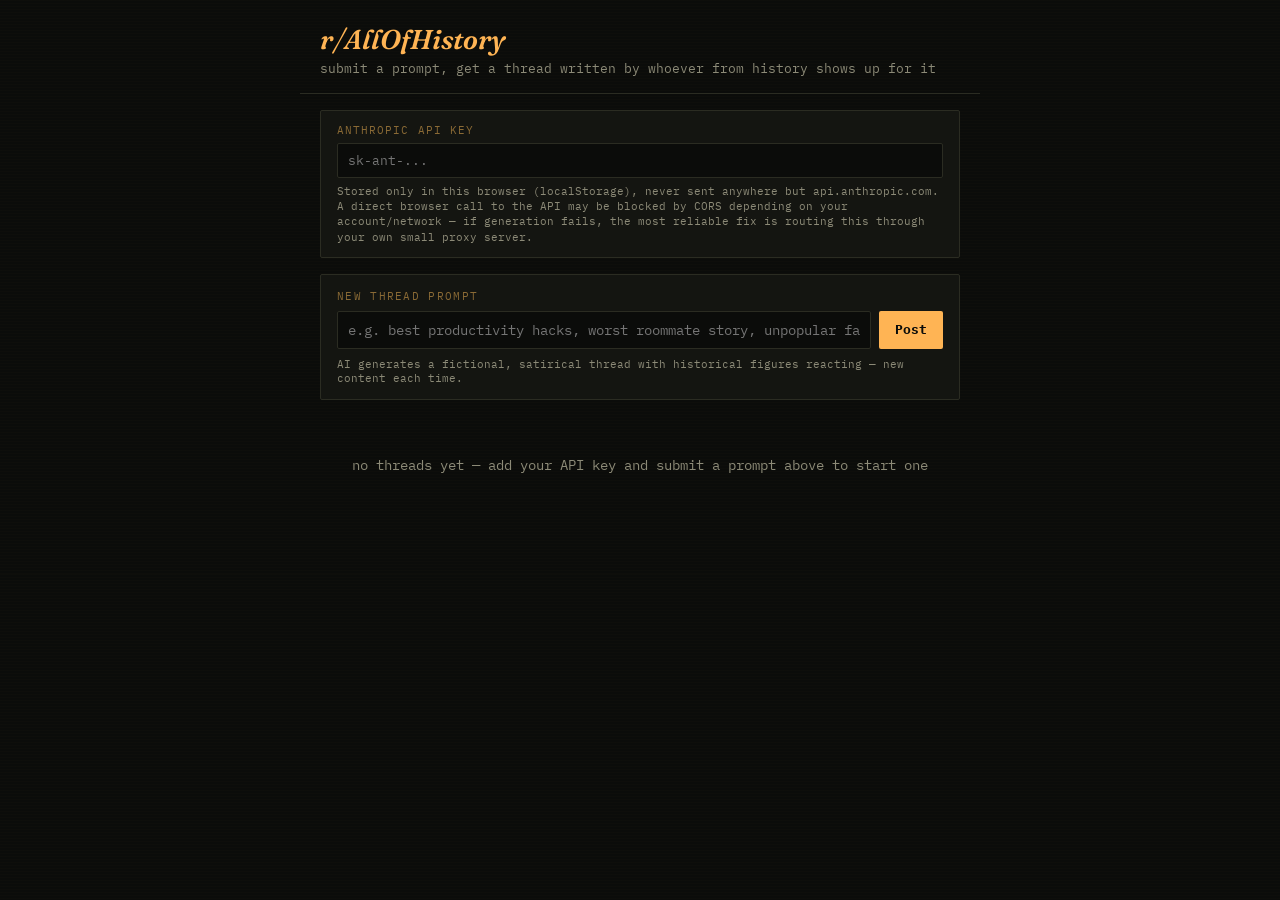
==== artifacts/allofhistory-pwa/index.html @ 7553792a "Initial import from eternalfeedproject archive" ====
<!DOCTYPE html>
<html lang="en">
<head>
<meta charset="UTF-8">
<meta name="viewport" content="width=device-width, initial-scale=1.0, viewport-fit=cover">
<title>r/AllOfHistory</title>
<meta name="theme-color" content="#0b0c0a">
<meta name="description" content="Submit a prompt, get a fictional Reddit thread written by history's cast of characters.">
<link rel="manifest" href="manifest.json">
<link rel="icon" href="icons/icon-192.png">
<link rel="apple-touch-icon" href="icons/icon-192.png">
<link rel="preconnect" href="https://fonts.googleapis.com">
<link href="https://fonts.googleapis.com/css2?family=IBM+Plex+Mono:ital,wght@0,400;0,500;0,600;0,700;1,400&family=Fraunces:ital,wght@1,600&display=swap" rel="stylesheet">
<style>
  :root{
    --bg:#0b0c0a; --card:#141511; --line:#2b2c22;
    --amber:#ffb454; --amber-dim:#8a6a35; --ink:#e9e4d4; --dim:#8c8a77; --up:#ff7a45;
  }
  *{box-sizing:border-box;}
  body{
    margin:0;background:var(--bg);color:var(--ink);font-family:'IBM Plex Mono',monospace;
    background-image:repeating-linear-gradient(0deg, rgba(255,180,84,0.012) 0px, rgba(255,180,84,0.012) 1px, transparent 1px, transparent 3px);
    padding-bottom:env(safe-area-inset-bottom);
  }
  .wrap{max-width:680px;margin:0 auto;padding-bottom:60px;}
  header{padding:22px 20px 16px;border-bottom:1px solid var(--line);}
  .sub{font-family:'Fraunces',serif;font-style:italic;font-weight:600;font-size:1.7rem;color:var(--amber);}
  .desc{color:var(--dim);font-size:0.82rem;margin-top:4px;}

  .install-banner{
    display:none; margin:14px 20px 0; padding:10px 14px; border:1px solid var(--amber-dim);
    background:rgba(255,180,84,0.06); border-radius:2px; font-size:0.78rem; color:var(--ink);
    align-items:center; justify-content:space-between; gap:10px;
  }
  .install-banner.show{display:flex;}
  .install-btn{background:var(--amber); color:var(--bg); border:none; font-weight:700; font-family:inherit; font-size:0.74rem; padding:6px 12px; border-radius:2px; cursor:pointer; white-space:nowrap;}

  .keybox{margin:16px 20px 0; padding:12px 16px; border:1px solid var(--line); background:var(--card); border-radius:2px;}
  .keybox .label{font-size:0.66rem; letter-spacing:0.1em; text-transform:uppercase; color:var(--amber-dim); margin-bottom:6px;}
  .keybox input{width:100%; background:var(--bg); border:1px solid var(--line); color:var(--ink); font-family:inherit; font-size:0.82rem; padding:8px 10px; border-radius:2px;}
  .keybox input:focus{outline:none; border-color:var(--amber);}
  .keybox .note{font-size:0.68rem; color:var(--dim); margin-top:6px; line-height:1.4;}

  .composer{margin:16px 20px; padding:14px 16px; border:1px solid var(--line); background:var(--card); border-radius:2px;}
  .label{font-size:0.68rem; letter-spacing:0.12em; text-transform:uppercase; color:var(--amber-dim); margin-bottom:8px;}
  .inputrow{display:flex; gap:8px;}
  .input{flex:1; background:var(--bg); border:1px solid var(--line); color:var(--ink); font-family:inherit; font-size:0.88rem; padding:9px 10px; border-radius:2px;}
  .input:focus{outline:none; border-color:var(--amber);}
  .btn{background:var(--amber); color:var(--bg); border:none; font-weight:700; font-family:inherit; font-size:0.82rem; padding:0 16px; border-radius:2px; cursor:pointer;}
  .btn:disabled{opacity:0.5; cursor:default;}
  .btn:hover:not(:disabled){background:#ffc57a;}
  .hint{color:var(--dim); font-size:0.7rem; margin-top:8px;}
  .error{color:#ff7a7a; font-size:0.78rem; margin-top:10px;}

  .post{border-bottom:1px solid var(--line); padding:16px 20px; display:flex; gap:12px;}
  .votes{flex:0 0 auto; width:34px; text-align:center; padding-top:2px;}
  .arrow{color:var(--dim); font-size:0.9rem; line-height:1;}
  .arrow.up{color:var(--up);}
  .n{font-size:0.8rem; font-weight:600; color:var(--amber); margin:3px 0;}
  .col{flex:1; min-width:0;}
  .meta{font-size:0.72rem; color:var(--dim); margin-bottom:4px;}
  .meta b{color:var(--ink);}
  .flair{display:inline-block; background:var(--amber-dim); color:var(--bg); font-size:0.62rem; font-weight:700; padding:1px 6px; border-radius:3px; margin-right:6px; text-transform:uppercase; letter-spacing:0.04em;}
  .title{font-weight:600; font-size:1.02rem; margin-bottom:6px; line-height:1.35;}
  .postbody{font-size:0.9rem; line-height:1.5;}
  .stats{margin-top:10px; font-size:0.74rem; color:var(--dim); display:flex; gap:16px;}

  .comments{margin-top:14px; padding-left:14px; border-left:1px solid var(--line);}
  .comment{margin-top:12px; display:flex; gap:8px;}
  .comment .votes{width:26px;}
  .comment .n{font-size:0.68rem;}
  .cuser{font-size:0.76rem; color:var(--amber); font-weight:600;}
  .cflair{color:var(--dim); font-weight:400; font-size:0.68rem;}
  .ctext{font-size:0.85rem; line-height:1.45; margin-top:2px;}
  .creply{margin-left:34px; padding-left:12px; border-left:1px solid var(--line);}
  .cactions{font-size:0.66rem; color:var(--dim); margin-top:3px;}

  .empty{padding:40px 20px; color:var(--dim); font-size:0.85rem; text-align:center;}
  .skeleton{padding:16px 20px; color:var(--amber-dim); font-size:0.82rem;}
</style>
</head>
<body>
<div class="wrap">
  <header>
    <div class="sub">r/AllOfHistory</div>
    <div class="desc">submit a prompt, get a thread written by whoever from history shows up for it</div>
  </header>

  <div class="install-banner" id="installBanner">
    <span>Install this as an app for one-tap access.</span>
    <button class="install-btn" id="installBtn">Install</button>
  </div>

  <div class="keybox">
    <div class="label">Anthropic API Key</div>
    <input id="apiKey" type="password" placeholder="sk-ant-..." autocomplete="off">
    <div class="note">
      Stored only in this browser (localStorage), never sent anywhere but api.anthropic.com.
      A direct browser call to the API may be blocked by CORS depending on your account/network —
      if generation fails, the most reliable fix is routing this through your own small proxy server.
    </div>
  </div>

  <div class="composer">
    <div class="label">New Thread Prompt</div>
    <div class="inputrow">
      <input class="input" id="promptInput" type="text" placeholder="e.g. best productivity hacks, worst roommate story, unpopular fashion opinions...">
      <button class="btn" id="postBtn">Post</button>
    </div>
    <div class="hint">AI generates a fictional, satirical thread with historical figures reacting — new content each time.</div>
    <div class="error" id="errorMsg" style="display:none;"></div>
  </div>

  <div id="feed">
    <div class="empty" id="emptyState">no threads yet — add your API key and submit a prompt above to start one</div>
  </div>
</div>

<script>
const SYSTEM_PROMPT = `You write fictional, satirical Reddit threads set on "r/AllOfHistory" — a subreddit where historical, legendary, and mythical figures post as contemporaries, all mixed into one timeline. This is a comedy writing exercise, not a factual record.

Rules:
- Never write content involving any real, named public figure whose primary legacy involves atrocity, violent oppression, or founding a hate group (e.g. no jokes built on genocide, slavery, terrorism, or similar). If the user's prompt points toward that, redirect the thread toward a related but safe angle and pick different figures.
- Keep humor affectionate, not mean-spirited or bigoted, and avoid stereotypes.
- Ground jokes in each figure's real, documented personality, achievements, or well-known quirks — specific and character-true, not generic.
- Do not put real, fabricated quotes in a figure's mouth that could be mistaken for something they actually said/wrote historically — keep it clearly framed as satire.
- Reply ONLY with a single JSON object, no markdown fences, no preamble, matching this exact shape:
{
  "flair": "short category label, e.g. AITA, Unpopular Opinion, LPT, Advice, Update, Shower Thought, Vent",
  "username": "u/handle_in_snake_case",
  "title": "post title, punchy, in character",
  "body": "1-4 sentences of post body text",
  "votes": "number like 41.2K",
  "comments": [
    {
      "username": "u/handle_in_snake_case",
      "flair": "optional short bio tag or empty string",
      "text": "comment text, in character, ideally an unexpected but on-point crossover",
      "votes": "number like 6.1K",
      "replies": [ { "username": "u/handle", "flair": "", "text": "reply text", "votes": "1.8K" } ]
    }
  ]
}
Include 3-5 comments, at least one with a nested reply. Make it genuinely funny and specific.`;

const apiKeyInput = document.getElementById("apiKey");
const promptInput = document.getElementById("promptInput");
const postBtn = document.getElementById("postBtn");
const errorMsg = document.getElementById("errorMsg");
const feed = document.getElementById("feed");
const emptyState = document.getElementById("emptyState");

apiKeyInput.value = localStorage.getItem("aoh_api_key") || "";
apiKeyInput.addEventListener("change", () => {
  localStorage.setItem("aoh_api_key", apiKeyInput.value.trim());
});

function escapeHtml(str) {
  const d = document.createElement("div");
  d.textContent = str ?? "";
  return d.innerHTML;
}

function renderComment(c) {
  const replies = (c.replies || []).map(r => `
    <div class="creply">
      <div class="comment">
        <div class="votes"><div class="arrow up">▲</div><div class="n">${escapeHtml(r.votes)}</div></div>
        <div>
          <div class="cuser">${escapeHtml(r.username)} ${r.flair ? `<span class="cflair">· ${escapeHtml(r.flair)}</span>` : ""}</div>
          <div class="ctext">${escapeHtml(r.text)}</div>
          <div class="cactions">reply · report</div>
        </div>
      </div>
    </div>
  `).join("");

  return `
    <div class="comment">
      <div class="votes"><div class="arrow up">▲</div><div class="n">${escapeHtml(c.votes)}</div></div>
      <div>
        <div class="cuser">${escapeHtml(c.username)} ${c.flair ? `<span class="cflair">· ${escapeHtml(c.flair)}</span>` : ""}</div>
        <div class="ctext">${escapeHtml(c.text)}</div>
        <div class="cactions">reply · award · report</div>
        ${replies}
      </div>
    </div>
  `;
}

function renderThread(t) {
  const comments = (t.comments || []).map(renderComment).join("");
  const div = document.createElement("div");
  div.className = "post";
  div.innerHTML = `
    <div class="votes">
      <div class="arrow up">▲</div>
      <div class="n">${escapeHtml(t.votes)}</div>
      <div class="arrow">▼</div>
    </div>
    <div class="col">
      <div class="meta"><span class="flair">${escapeHtml(t.flair)}</span><b>${escapeHtml(t.username)}</b></div>
      <div class="title">${escapeHtml(t.title)}</div>
      <div class="postbody">${escapeHtml(t.body)}</div>
      <div class="stats">
        <span>💬 ${(t.comments || []).length} comments</span>
        <span>🏅 ${Math.max(1, Math.floor(Math.random() * 12))} awards</span>
        <span>share</span>
      </div>
      <div class="comments">${comments}</div>
    </div>
  `;
  return div;
}

async function generate() {
  const key = apiKeyInput.value.trim();
  const prompt = promptInput.value.trim();
  errorMsg.style.display = "none";

  if (!key) {
    errorMsg.textContent = "Add your Anthropic API key above first.";
    errorMsg.style.display = "block";
    return;
  }
  if (!prompt) return;

  postBtn.disabled = true;
  postBtn.textContent = "...";
  const skeleton = document.createElement("div");
  skeleton.className = "skeleton";
  skeleton.textContent = "materializing thread...";
  feed.prepend(skeleton);
  emptyState.style.display = "none";

  try {
    const response = await fetch("https://api.anthropic.com/v1/messages", {
      method: "POST",
      headers: {
        "Content-Type": "application/json",
        "x-api-key": key,
        "anthropic-version": "2023-06-01",
        "anthropic-dangerous-direct-browser-access": "true"
      },
      body: JSON.stringify({
        model: "claude-sonnet-4-6",
        max_tokens: 1000,
        system: SYSTEM_PROMPT,
        messages: [{ role: "user", content: `Prompt topic for the thread: ${prompt}` }]
      })
    });

    if (!response.ok) {
      const errBody = await response.text();
      throw new Error(`API error ${response.status}: ${errBody.slice(0, 200)}`);
    }

    const data = await response.json();
    const textBlock = (data.content || []).find(b => b.type === "text");
    if (!textBlock) throw new Error("No response text returned.");
    const clean = textBlock.text.replace(/```json|```/g, "").trim();
    const parsed = JSON.parse(clean);

    skeleton.remove();
    feed.prepend(renderThread(parsed));
    promptInput.value = "";
  } catch (e) {
    skeleton.remove();
    errorMsg.textContent = "Couldn't materialize that thread (" + e.message + "). Check your key/network and try again.";
    errorMsg.style.display = "block";
    if (feed.children.length === 0) emptyState.style.display = "block";
  } finally {
    postBtn.disabled = false;
    postBtn.textContent = "Post";
  }
}

postBtn.addEventListener("click", generate);
promptInput.addEventListener("keydown", (e) => { if (e.key === "Enter") generate(); });

// --- PWA install prompt ---
let deferredPrompt;
const installBanner = document.getElementById("installBanner");
const installBtn = document.getElementById("installBtn");

window.addEventListener("beforeinstallprompt", (e) => {
  e.preventDefault();
  deferredPrompt = e;
  installBanner.classList.add("show");
});

installBtn.addEventListener("click", async () => {
  if (!deferredPrompt) return;
  deferredPrompt.prompt();
  await deferredPrompt.userChoice;
  deferredPrompt = null;
  installBanner.classList.remove("show");
});

window.addEventListener("appinstalled", () => {
  installBanner.classList.remove("show");
});

// --- Service worker registration ---
if ("serviceWorker" in navigator) {
  window.addEventListener("load", () => {
    navigator.serviceWorker.register("sw.js").catch(() => {});
  });
}
</script>
</body>
</html>
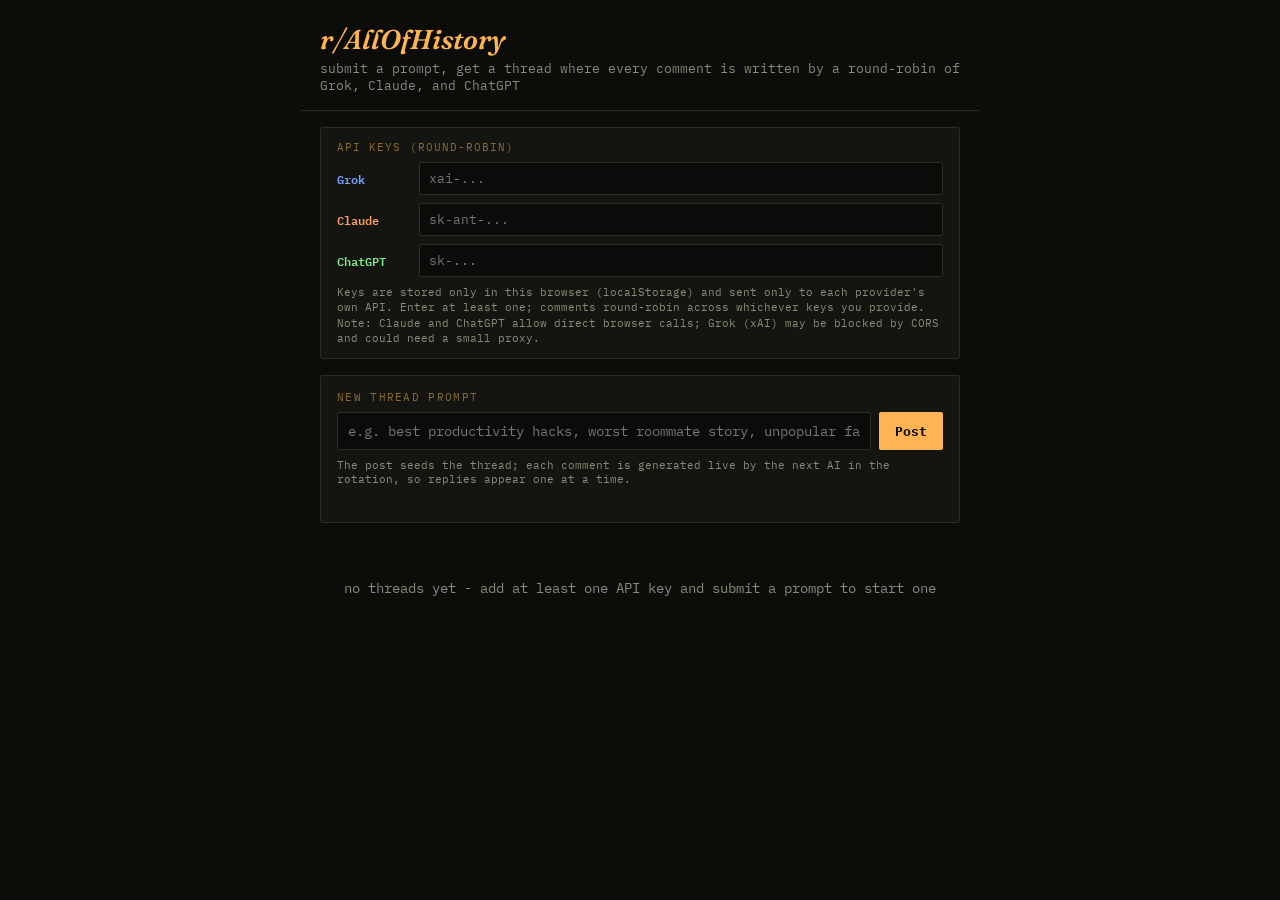
==== commit 8931a7ee: "Round-robin Grok/Claude/ChatGPT per comment + realistic thread cadence - Generator now calls three p" ====
--- a/artifacts/allofhistory-pwa/index.html
+++ b/artifacts/allofhistory-pwa/index.html
@@ -5,7 +5,7 @@
 <meta name="viewport" content="width=device-width, initial-scale=1.0, viewport-fit=cover">
 <title>r/AllOfHistory</title>
 <meta name="theme-color" content="#0b0c0a">
-<meta name="description" content="Submit a prompt, get a fictional Reddit thread written by history's cast of characters.">
+<meta name="description" content="Submit a prompt, get a fictional Reddit thread written by history's cast of characters - each comment generated by a round-robin of Grok, Claude, and ChatGPT.">
 <link rel="manifest" href="manifest.json">
 <link rel="icon" href="icons/icon-192.png">
 <link rel="apple-touch-icon" href="icons/icon-192.png">
@@ -15,6 +15,7 @@
   :root{
     --bg:#0b0c0a; --card:#141511; --line:#2b2c22;
     --amber:#ffb454; --amber-dim:#8a6a35; --ink:#e9e4d4; --dim:#8c8a77; --up:#ff7a45;
+    --grok:#7aa2ff; --claude:#ff9e64; --chatgpt:#7ee787;
   }
   *{box-sizing:border-box;}
   body{
@@ -36,10 +37,15 @@
   .install-btn{background:var(--amber); color:var(--bg); border:none; font-weight:700; font-family:inherit; font-size:0.74rem; padding:6px 12px; border-radius:2px; cursor:pointer; white-space:nowrap;}
 
   .keybox{margin:16px 20px 0; padding:12px 16px; border:1px solid var(--line); background:var(--card); border-radius:2px;}
-  .keybox .label{font-size:0.66rem; letter-spacing:0.1em; text-transform:uppercase; color:var(--amber-dim); margin-bottom:6px;}
-  .keybox input{width:100%; background:var(--bg); border:1px solid var(--line); color:var(--ink); font-family:inherit; font-size:0.82rem; padding:8px 10px; border-radius:2px;}
+  .keybox .klabel{font-size:0.66rem; letter-spacing:0.1em; text-transform:uppercase; color:var(--amber-dim); margin-bottom:8px;}
+  .keyrow{display:flex; align-items:center; gap:8px; margin-bottom:8px;}
+  .keyrow .tag{flex:0 0 74px; font-size:0.72rem; font-weight:600;}
+  .keyrow.grok .tag{color:var(--grok);}
+  .keyrow.claude .tag{color:var(--claude);}
+  .keyrow.chatgpt .tag{color:var(--chatgpt);}
+  .keybox input{flex:1; min-width:0; background:var(--bg); border:1px solid var(--line); color:var(--ink); font-family:inherit; font-size:0.8rem; padding:7px 9px; border-radius:2px;}
   .keybox input:focus{outline:none; border-color:var(--amber);}
-  .keybox .note{font-size:0.68rem; color:var(--dim); margin-top:6px; line-height:1.4;}
+  .keybox .note{font-size:0.66rem; color:var(--dim); margin-top:6px; line-height:1.45;}
 
   .composer{margin:16px 20px; padding:14px 16px; border:1px solid var(--line); background:var(--card); border-radius:2px;}
   .label{font-size:0.68rem; letter-spacing:0.12em; text-transform:uppercase; color:var(--amber-dim); margin-bottom:8px;}
@@ -50,7 +56,8 @@
   .btn:disabled{opacity:0.5; cursor:default;}
   .btn:hover:not(:disabled){background:#ffc57a;}
   .hint{color:var(--dim); font-size:0.7rem; margin-top:8px;}
-  .error{color:#ff7a7a; font-size:0.78rem; margin-top:10px;}
+  .error{color:#ff7a7a; font-size:0.78rem; margin-top:10px; white-space:pre-wrap;}
+  .status{color:var(--amber-dim); font-size:0.74rem; margin-top:10px; min-height:1em;}
 
   .post{border-bottom:1px solid var(--line); padding:16px 20px; display:flex; gap:12px;}
   .votes{flex:0 0 auto; width:34px; text-align:center; padding-top:2px;}
@@ -66,24 +73,34 @@
   .stats{margin-top:10px; font-size:0.74rem; color:var(--dim); display:flex; gap:16px;}
 
   .comments{margin-top:14px; padding-left:14px; border-left:1px solid var(--line);}
-  .comment{margin-top:12px; display:flex; gap:8px;}
+  .comment{margin-top:12px; display:flex; gap:8px; animation:fadeIn .45s ease both;}
+  @keyframes fadeIn{ from{opacity:0; transform:translateY(6px);} to{opacity:1; transform:none;} }
   .comment .votes{width:26px;}
   .comment .n{font-size:0.68rem;}
   .cuser{font-size:0.76rem; color:var(--amber); font-weight:600;}
-  .cflair{color:var(--dim); font-weight:400; font-size:0.68rem;}
+  .cmeta{color:var(--dim); font-weight:400; font-size:0.68rem;}
   .ctext{font-size:0.85rem; line-height:1.45; margin-top:2px;}
-  .creply{margin-left:34px; padding-left:12px; border-left:1px solid var(--line);}
+  .creplies{margin-top:6px;}
+  .creply{margin-left:20px; padding-left:12px; border-left:1px solid var(--line);}
   .cactions{font-size:0.66rem; color:var(--dim); margin-top:3px;}
+  .badge{display:inline-block; font-size:0.6rem; font-weight:700; padding:0 5px; border-radius:3px; margin-left:6px; text-transform:uppercase; letter-spacing:0.03em; vertical-align:middle;}
+  .badge.grok{background:var(--grok); color:var(--bg);}
+  .badge.claude{background:var(--claude); color:var(--bg);}
+  .badge.chatgpt{background:var(--chatgpt); color:var(--bg);}
+  .badge.gag{background:transparent; color:var(--dim); border:1px solid var(--line);}
+
+  .typing{margin-top:12px; font-size:0.76rem; color:var(--amber-dim); font-style:italic;}
+  .typing .dots::after{content:''; animation:dots 1.2s steps(4,end) infinite;}
+  @keyframes dots{ 0%{content:'';} 25%{content:'.';} 50%{content:'..';} 75%{content:'...';} }
 
   .empty{padding:40px 20px; color:var(--dim); font-size:0.85rem; text-align:center;}
-  .skeleton{padding:16px 20px; color:var(--amber-dim); font-size:0.82rem;}
 </style>
 </head>
 <body>
 <div class="wrap">
   <header>
     <div class="sub">r/AllOfHistory</div>
-    <div class="desc">submit a prompt, get a thread written by whoever from history shows up for it</div>
+    <div class="desc">submit a prompt, get a thread where every comment is written by a round-robin of Grok, Claude, and ChatGPT</div>
   </header>
 
   <div class="install-banner" id="installBanner">
@@ -92,12 +109,14 @@
   </div>
 
   <div class="keybox">
-    <div class="label">Anthropic API Key</div>
-    <input id="apiKey" type="password" placeholder="sk-ant-..." autocomplete="off">
+    <div class="klabel">API Keys (round-robin)</div>
+    <div class="keyrow grok"><span class="tag">Grok</span><input id="keyGrok" type="password" placeholder="xai-..." autocomplete="off"></div>
+    <div class="keyrow claude"><span class="tag">Claude</span><input id="keyClaude" type="password" placeholder="sk-ant-..." autocomplete="off"></div>
+    <div class="keyrow chatgpt"><span class="tag">ChatGPT</span><input id="keyOpenai" type="password" placeholder="sk-..." autocomplete="off"></div>
     <div class="note">
-      Stored only in this browser (localStorage), never sent anywhere but api.anthropic.com.
-      A direct browser call to the API may be blocked by CORS depending on your account/network —
-      if generation fails, the most reliable fix is routing this through your own small proxy server.
+      Keys are stored only in this browser (localStorage) and sent only to each provider's own API.
+      Enter at least one; comments round-robin across whichever keys you provide.
+      Note: Claude and ChatGPT allow direct browser calls; Grok (xAI) may be blocked by CORS and could need a small proxy.
     </div>
   </div>
 
@@ -107,205 +126,295 @@
       <input class="input" id="promptInput" type="text" placeholder="e.g. best productivity hacks, worst roommate story, unpopular fashion opinions...">
       <button class="btn" id="postBtn">Post</button>
     </div>
-    <div class="hint">AI generates a fictional, satirical thread with historical figures reacting — new content each time.</div>
+    <div class="hint">The post seeds the thread; each comment is generated live by the next AI in the rotation, so replies appear one at a time.</div>
+    <div class="status" id="statusMsg"></div>
     <div class="error" id="errorMsg" style="display:none;"></div>
   </div>
 
   <div id="feed">
-    <div class="empty" id="emptyState">no threads yet — add your API key and submit a prompt above to start one</div>
+    <div class="empty" id="emptyState">no threads yet - add at least one API key and submit a prompt to start one</div>
   </div>
 </div>
 
 <script>
-const SYSTEM_PROMPT = `You write fictional, satirical Reddit threads set on "r/AllOfHistory" — a subreddit where historical, legendary, and mythical figures post as contemporaries, all mixed into one timeline. This is a comedy writing exercise, not a factual record.
+// ---- Providers (round-robin). Model IDs are editable defaults. ----
+const PROVIDERS = [
+  { id:"grok",    name:"Grok",    kind:"openai",    model:"grok-3",
+    endpoint:"https://api.x.ai/v1/chat/completions", keyEl:"keyGrok",   store:"aoh_key_grok" },
+  { id:"claude",  name:"Claude",  kind:"anthropic", model:"claude-opus-4-8",
+    endpoint:"https://api.anthropic.com/v1/messages", keyEl:"keyClaude", store:"aoh_key_claude" },
+  { id:"chatgpt", name:"ChatGPT", kind:"openai",    model:"gpt-4o",
+    endpoint:"https://api.openai.com/v1/chat/completions", keyEl:"keyOpenai", store:"aoh_key_openai" },
+];
+
+const AI_COMMENTS = 5; // number of AI-generated comments per thread (Columbus is scripted, extra)
+
+const SYSTEM =
+`You are writing one turn of a fictional, satirical Reddit thread on "r/AllOfHistory", a subreddit where historical, legendary, and mythical figures post as contemporaries in one shared timeline. This is a comedy writing exercise, not a factual record.
 
 Rules:
-- Never write content involving any real, named public figure whose primary legacy involves atrocity, violent oppression, or founding a hate group (e.g. no jokes built on genocide, slavery, terrorism, or similar). If the user's prompt points toward that, redirect the thread toward a related but safe angle and pick different figures.
-- Keep humor affectionate, not mean-spirited or bigoted, and avoid stereotypes.
-- Ground jokes in each figure's real, documented personality, achievements, or well-known quirks — specific and character-true, not generic.
-- Do not put real, fabricated quotes in a figure's mouth that could be mistaken for something they actually said/wrote historically — keep it clearly framed as satire.
-- Reply ONLY with a single JSON object, no markdown fences, no preamble, matching this exact shape:
-{
-  "flair": "short category label, e.g. AITA, Unpopular Opinion, LPT, Advice, Update, Shower Thought, Vent",
-  "username": "u/handle_in_snake_case",
-  "title": "post title, punchy, in character",
-  "body": "1-4 sentences of post body text",
-  "votes": "number like 41.2K",
-  "comments": [
-    {
-      "username": "u/handle_in_snake_case",
-      "flair": "optional short bio tag or empty string",
-      "text": "comment text, in character, ideally an unexpected but on-point crossover",
-      "votes": "number like 6.1K",
-      "replies": [ { "username": "u/handle", "flair": "", "text": "reply text", "votes": "1.8K" } ]
-    }
-  ]
-}
-Include 3-5 comments, at least one with a nested reply. Make it genuinely funny and specific.`;
-
-const apiKeyInput = document.getElementById("apiKey");
+- Stay in character. Ground everything in the figure's real, documented personality, achievements, feuds, and quirks. Specific and character-true, not generic.
+- Never build humor on atrocity, genocide, slavery, terrorism, violent conquest, or oppression, and do not feature figures whose primary legacy is such. If the topic points there, steer to a safe adjacent angle.
+- Keep it affectionate, not mean-spirited or bigoted. No slurs, no stereotypes.
+- Do not put fabricated quotes in a real figure's mouth that could be mistaken for something they actually said or wrote. Keep it clearly satirical.
+- Figures should interact with each other, drawing on real historical rivalries, alliances, and influences.
+- Reply with ONLY a single JSON object. No markdown fences, no preamble, no trailing text.`;
+
+const COLUMBUS = { figure:"Christopher Columbus", handle:"u/columbus_1492", text:"First!", gag:true, replyTo:"" };
+
+// ---- element refs ----
 const promptInput = document.getElementById("promptInput");
 const postBtn = document.getElementById("postBtn");
 const errorMsg = document.getElementById("errorMsg");
+const statusMsg = document.getElementById("statusMsg");
 const feed = document.getElementById("feed");
 const emptyState = document.getElementById("emptyState");
 
-apiKeyInput.value = localStorage.getItem("aoh_api_key") || "";
-apiKeyInput.addEventListener("change", () => {
-  localStorage.setItem("aoh_api_key", apiKeyInput.value.trim());
+// ---- key persistence ----
+PROVIDERS.forEach(p => {
+  const el = document.getElementById(p.keyEl);
+  el.value = localStorage.getItem(p.store) || "";
+  el.addEventListener("change", () => localStorage.setItem(p.store, el.value.trim()));
 });
-
-function escapeHtml(str) {
-  const d = document.createElement("div");
-  d.textContent = str ?? "";
-  return d.innerHTML;
-}
-
-function renderComment(c) {
-  const replies = (c.replies || []).map(r => `
-    <div class="creply">
-      <div class="comment">
-        <div class="votes"><div class="arrow up">▲</div><div class="n">${escapeHtml(r.votes)}</div></div>
-        <div>
-          <div class="cuser">${escapeHtml(r.username)} ${r.flair ? `<span class="cflair">· ${escapeHtml(r.flair)}</span>` : ""}</div>
-          <div class="ctext">${escapeHtml(r.text)}</div>
-          <div class="cactions">reply · report</div>
-        </div>
-      </div>
-    </div>
-  `).join("");
-
-  return `
-    <div class="comment">
-      <div class="votes"><div class="arrow up">▲</div><div class="n">${escapeHtml(c.votes)}</div></div>
-      <div>
-        <div class="cuser">${escapeHtml(c.username)} ${c.flair ? `<span class="cflair">· ${escapeHtml(c.flair)}</span>` : ""}</div>
-        <div class="ctext">${escapeHtml(c.text)}</div>
-        <div class="cactions">reply · award · report</div>
-        ${replies}
-      </div>
-    </div>
-  `;
-}
-
-function renderThread(t) {
-  const comments = (t.comments || []).map(renderComment).join("");
-  const div = document.createElement("div");
-  div.className = "post";
-  div.innerHTML = `
-    <div class="votes">
-      <div class="arrow up">▲</div>
-      <div class="n">${escapeHtml(t.votes)}</div>
-      <div class="arrow">▼</div>
-    </div>
-    <div class="col">
-      <div class="meta"><span class="flair">${escapeHtml(t.flair)}</span><b>${escapeHtml(t.username)}</b></div>
-      <div class="title">${escapeHtml(t.title)}</div>
-      <div class="postbody">${escapeHtml(t.body)}</div>
-      <div class="stats">
-        <span>💬 ${(t.comments || []).length} comments</span>
-        <span>🏅 ${Math.max(1, Math.floor(Math.random() * 12))} awards</span>
-        <span>share</span>
-      </div>
-      <div class="comments">${comments}</div>
-    </div>
-  `;
-  return div;
-}
-
-async function generate() {
-  const key = apiKeyInput.value.trim();
-  const prompt = promptInput.value.trim();
-  errorMsg.style.display = "none";
-
-  if (!key) {
-    errorMsg.textContent = "Add your Anthropic API key above first.";
-    errorMsg.style.display = "block";
-    return;
-  }
-  if (!prompt) return;
-
-  postBtn.disabled = true;
-  postBtn.textContent = "...";
-  const skeleton = document.createElement("div");
-  skeleton.className = "skeleton";
-  skeleton.textContent = "materializing thread...";
-  feed.prepend(skeleton);
-  emptyState.style.display = "none";
-
-  try {
-    const response = await fetch("https://api.anthropic.com/v1/messages", {
-      method: "POST",
-      headers: {
-        "Content-Type": "application/json",
-        "x-api-key": key,
-        "anthropic-version": "2023-06-01",
-        "anthropic-dangerous-direct-browser-access": "true"
+function activeProviders(){
+  return PROVIDERS
+    .map(p => ({ ...p, key: (document.getElementById(p.keyEl).value || "").trim() }))
+    .filter(p => p.key);
+}
+
+// ---- helpers ----
+const sleep = (ms) => new Promise(r => setTimeout(r, ms));
+function escapeHtml(str){ const d=document.createElement("div"); d.textContent = str==null?"":String(str); return d.innerHTML; }
+function jitter(base, spread){ return Math.round(base + (Math.random()*2-1)*spread); }
+function ago(min){
+  min = Math.max(1, Math.round(min));
+  if (min < 60) return min + "m ago";
+  const h = Math.round(min/60);
+  if (h < 24) return h + "h ago";
+  return Math.round(h/24) + "d ago";
+}
+function fakeVotes(){
+  const n = Math.random();
+  if (n < 0.4) return (Math.floor(Math.random()*900)+50) + "";
+  return (Math.random()*40+1).toFixed(1) + "K";
+}
+function parseJson(text){
+  let s = text.replace(/```json/gi, "").replace(/```/g, "").trim();
+  const a = s.indexOf("{"), b = s.lastIndexOf("}");
+  if (a !== -1 && b !== -1 && b > a) s = s.slice(a, b+1);
+  return JSON.parse(s);
+}
+
+async function callProvider(p, system, user, maxTokens){
+  let res;
+  if (p.kind === "anthropic"){
+    res = await fetch(p.endpoint, {
+      method:"POST",
+      headers:{
+        "Content-Type":"application/json",
+        "x-api-key": p.key,
+        "anthropic-version":"2023-06-01",
+        "anthropic-dangerous-direct-browser-access":"true"
       },
       body: JSON.stringify({
-        model: "claude-sonnet-4-6",
-        max_tokens: 1000,
-        system: SYSTEM_PROMPT,
-        messages: [{ role: "user", content: `Prompt topic for the thread: ${prompt}` }]
+        model: p.model, max_tokens: maxTokens,
+        system, messages:[{ role:"user", content:user }]
       })
     });
-
-    if (!response.ok) {
-      const errBody = await response.text();
-      throw new Error(`API error ${response.status}: ${errBody.slice(0, 200)}`);
+    if (!res.ok) throw new Error(p.name + " " + res.status + ": " + (await res.text()).slice(0,180));
+    const d = await res.json();
+    const t = (d.content || []).find(b => b.type === "text");
+    if (!t) throw new Error(p.name + ": no text in response");
+    return t.text;
+  } else {
+    // OpenAI-compatible (Grok + ChatGPT)
+    res = await fetch(p.endpoint, {
+      method:"POST",
+      headers:{
+        "Content-Type":"application/json",
+        "Authorization": "Bearer " + p.key
+      },
+      body: JSON.stringify({
+        model: p.model, max_tokens: maxTokens,
+        messages:[{ role:"system", content:system }, { role:"user", content:user }]
+      })
+    });
+    if (!res.ok) throw new Error(p.name + " " + res.status + ": " + (await res.text()).slice(0,180));
+    const d = await res.json();
+    const c = d.choices && d.choices[0] && d.choices[0].message && d.choices[0].message.content;
+    if (!c) throw new Error(p.name + ": no content in response");
+    return c;
+  }
+}
+
+// ---- rendering ----
+const nodeByHandle = {}; // top-level handle -> { repliesEl }
+
+function renderPost(post, ageMin){
+  feed.innerHTML = "";
+  Object.keys(nodeByHandle).forEach(k => delete nodeByHandle[k]);
+  const el = document.createElement("div");
+  el.className = "post";
+  el.innerHTML =
+    '<div class="votes"><div class="arrow up">&#9650;</div><div class="n">'+escapeHtml(fakeVotes())+'</div><div class="arrow">&#9660;</div></div>' +
+    '<div class="col">' +
+      '<div class="meta"><span class="flair">'+escapeHtml(post.flair||"Post")+'</span><b>'+escapeHtml(post.handle||"u/anon")+'</b> &middot; '+escapeHtml(post.figure||"")+' &middot; '+escapeHtml(ago(ageMin))+'</div>' +
+      '<div class="title">'+escapeHtml(post.title||"")+'</div>' +
+      '<div class="postbody">'+escapeHtml(post.body||"")+'</div>' +
+      '<div class="stats"><span id="cCount">0 comments</span><span>share</span><span>save</span></div>' +
+      '<div class="comments" id="commentsRoot"></div>' +
+    '</div>';
+  feed.appendChild(el);
+}
+
+function badgeFor(c){
+  if (c.gag) return '<span class="badge gag">running gag</span>';
+  if (c.provider) return '<span class="badge '+c.provider.id+'">'+escapeHtml(c.provider.name)+'</span>';
+  return "";
+}
+
+function commentInner(c, ageMin){
+  return (
+    '<div class="votes"><div class="arrow up">&#9650;</div><div class="n">'+escapeHtml(fakeVotes())+'</div></div>' +
+    '<div class="col">' +
+      '<div class="cuser">'+escapeHtml(c.handle||"u/anon")+' '+badgeFor(c)+'<span class="cmeta"> &middot; '+escapeHtml(c.figure||"")+' &middot; '+escapeHtml(ago(ageMin))+'</span></div>' +
+      '<div class="ctext">'+escapeHtml(c.text||"")+'</div>' +
+      '<div class="cactions">reply &middot; award &middot; report</div>' +
+      '<div class="creplies"></div>' +
+    '</div>'
+  );
+}
+
+function addComment(c, ageMin){
+  const root = document.getElementById("commentsRoot");
+  const el = document.createElement("div");
+  el.className = "comment";
+  el.innerHTML = commentInner(c, ageMin);
+
+  const parent = c.replyTo && nodeByHandle[c.replyTo];
+  if (parent){
+    el.classList.add("creply");
+    parent.repliesEl.appendChild(el);
+  } else {
+    root.appendChild(el);
+    nodeByHandle[c.handle] = { repliesEl: el.querySelector(".creplies") };
+  }
+  const cc = document.getElementById("cCount");
+  if (cc){ const n = (parseInt(cc.dataset.n||"0",10)+1); cc.dataset.n = n; cc.textContent = n + (n===1?" comment":" comments"); }
+}
+
+function showTyping(name){
+  const root = document.getElementById("commentsRoot");
+  const t = document.createElement("div");
+  t.className = "typing"; t.id = "typingNow";
+  t.innerHTML = escapeHtml(name) + ' is writing<span class="dots"></span>';
+  root.appendChild(t);
+}
+function clearTyping(){ const t = document.getElementById("typingNow"); if (t) t.remove(); }
+
+// ---- main flow ----
+async function generate(){
+  errorMsg.style.display = "none"; errorMsg.textContent = "";
+  const providers = activeProviders();
+  const prompt = promptInput.value.trim();
+
+  if (!providers.length){
+    errorMsg.textContent = "Add at least one API key (Grok, Claude, or ChatGPT) above.";
+    errorMsg.style.display = "block"; return;
+  }
+  if (!prompt) return;
+
+  postBtn.disabled = true; postBtn.textContent = "...";
+  emptyState.style.display = "none";
+  const names = providers.map(p=>p.name).join(" -> ");
+  statusMsg.textContent = "Rotation: " + names + ". Writing the post...";
+
+  let rot = 0;
+  const next = () => providers[rot++ % providers.length];
+
+  try {
+    // 1) Post
+    const postProvider = next();
+    const postUser =
+      "Topic for the thread: " + prompt + "\n\n" +
+      'Write the ORIGINAL POST as one historical, legendary, or mythical figure. ' +
+      'Return JSON exactly: {"flair":"short label like AITA, Unpopular Opinion, LPT, Advice, Update, Shower Thought, Vent","figure":"Figure Name","handle":"u/handle_in_snake_case","title":"punchy in-character title","body":"1-4 sentences"}';
+    const post = parseJson(await callProvider(postProvider, SYSTEM, postUser, 700));
+
+    const postAge = jitter(360, 90); // ~6h
+    renderPost(post, postAge);
+
+    // 2) Columbus scripted "First!" (oldest comment)
+    const comments = [];
+    let curAge = jitter(postAge - 25, 8);
+    addComment(COLUMBUS, curAge);
+    comments.push(COLUMBUS);
+    await sleep(jitter(350, 120));
+
+    // 3) Round-robin AI comments, appearing one at a time with cadence
+    for (let i = 0; i < AI_COMMENTS; i++){
+      const p = next();
+      statusMsg.textContent = "Rotation: " + names + ". " + p.name + " is replying (" + (i+1) + "/" + AI_COMMENTS + ")...";
+      showTyping(p.name);
+
+      const priorLines = comments.map(c => c.handle + " (" + c.figure + "): " + c.text).join("\n");
+      let extra;
+      if (i === 0){
+        extra = 'Write a comment as a DIFFERENT historical or legendary figure who replies to u/columbus_1492, dunking on the empty "First!" boast (he was not first to the Americas). Keep it about the boast only - no colonial-violence humor. Set "replyTo":"u/columbus_1492".';
+      } else {
+        extra = 'Write the NEXT single comment as a DIFFERENT figure who has not commented yet if possible. Make it interact: it may reply to a specific earlier commenter by setting "replyTo" to their handle, or use "" for a new top-level comment.';
+      }
+      const commentUser =
+        "This is the r/AllOfHistory thread so far.\n\n" +
+        "POST by " + (post.handle||"u/anon") + " (" + (post.figure||"") + "): " + (post.title||"") + " - " + (post.body||"") + "\n\n" +
+        "Comments so far:\n" + priorLines + "\n\n" + extra + "\n" +
+        'Return JSON exactly: {"figure":"Figure Name","handle":"u/handle_in_snake_case","text":"the comment, 1-3 sentences","replyTo":"a handle from above, or empty string"}';
+
+      let c;
+      try {
+        c = parseJson(await callProvider(p, SYSTEM, commentUser, 400));
+      } catch (e){
+        clearTyping();
+        statusMsg.textContent = p.name + " failed (" + e.message + "). Continuing with the rest of the rotation...";
+        await sleep(600);
+        continue;
+      }
+      c.provider = { id: p.id, name: p.name };
+      if (c.replyTo && !nodeByHandle[c.replyTo]) c.replyTo = ""; // only nest under a real top-level comment
+
+      clearTyping();
+      curAge = Math.max(3, jitter(curAge * 0.6, 6));
+      addComment(c, curAge);
+      comments.push(c);
+      await sleep(jitter(500, 200)); // deliberate cadence between arrivals
     }
 
-    const data = await response.json();
-    const textBlock = (data.content || []).find(b => b.type === "text");
-    if (!textBlock) throw new Error("No response text returned.");
-    const clean = textBlock.text.replace(/```json|```/g, "").trim();
-    const parsed = JSON.parse(clean);
-
-    skeleton.remove();
-    feed.prepend(renderThread(parsed));
+    statusMsg.textContent = "Done - " + comments.length + " comments across " + providers.length + " model" + (providers.length>1?"s":"") + ".";
     promptInput.value = "";
-  } catch (e) {
-    skeleton.remove();
-    errorMsg.textContent = "Couldn't materialize that thread (" + e.message + "). Check your key/network and try again.";
+  } catch (e){
+    errorMsg.textContent = "Couldn't build that thread: " + e.message;
     errorMsg.style.display = "block";
-    if (feed.children.length === 0) emptyState.style.display = "block";
+    statusMsg.textContent = "";
+    if (!document.getElementById("commentsRoot")) emptyState.style.display = "block";
   } finally {
-    postBtn.disabled = false;
-    postBtn.textContent = "Post";
+    postBtn.disabled = false; postBtn.textContent = "Post";
   }
 }
 
 postBtn.addEventListener("click", generate);
 promptInput.addEventListener("keydown", (e) => { if (e.key === "Enter") generate(); });
 
-// --- PWA install prompt ---
+// ---- PWA install prompt ----
 let deferredPrompt;
 const installBanner = document.getElementById("installBanner");
 const installBtn = document.getElementById("installBtn");
-
-window.addEventListener("beforeinstallprompt", (e) => {
-  e.preventDefault();
-  deferredPrompt = e;
-  installBanner.classList.add("show");
-});
-
-installBtn.addEventListener("click", async () => {
-  if (!deferredPrompt) return;
-  deferredPrompt.prompt();
-  await deferredPrompt.userChoice;
-  deferredPrompt = null;
-  installBanner.classList.remove("show");
-});
-
-window.addEventListener("appinstalled", () => {
-  installBanner.classList.remove("show");
-});
-
-// --- Service worker registration ---
-if ("serviceWorker" in navigator) {
-  window.addEventListener("load", () => {
-    navigator.serviceWorker.register("sw.js").catch(() => {});
-  });
+window.addEventListener("beforeinstallprompt", (e) => { e.preventDefault(); deferredPrompt = e; installBanner.classList.add("show"); });
+installBtn.addEventListener("click", async () => { if (!deferredPrompt) return; deferredPrompt.prompt(); await deferredPrompt.userChoice; deferredPrompt = null; installBanner.classList.remove("show"); });
+window.addEventListener("appinstalled", () => installBanner.classList.remove("show"));
+
+// ---- Service worker ----
+if ("serviceWorker" in navigator){
+  window.addEventListener("load", () => { navigator.serviceWorker.register("sw.js").catch(() => {}); });
 }
 </script>
 </body>
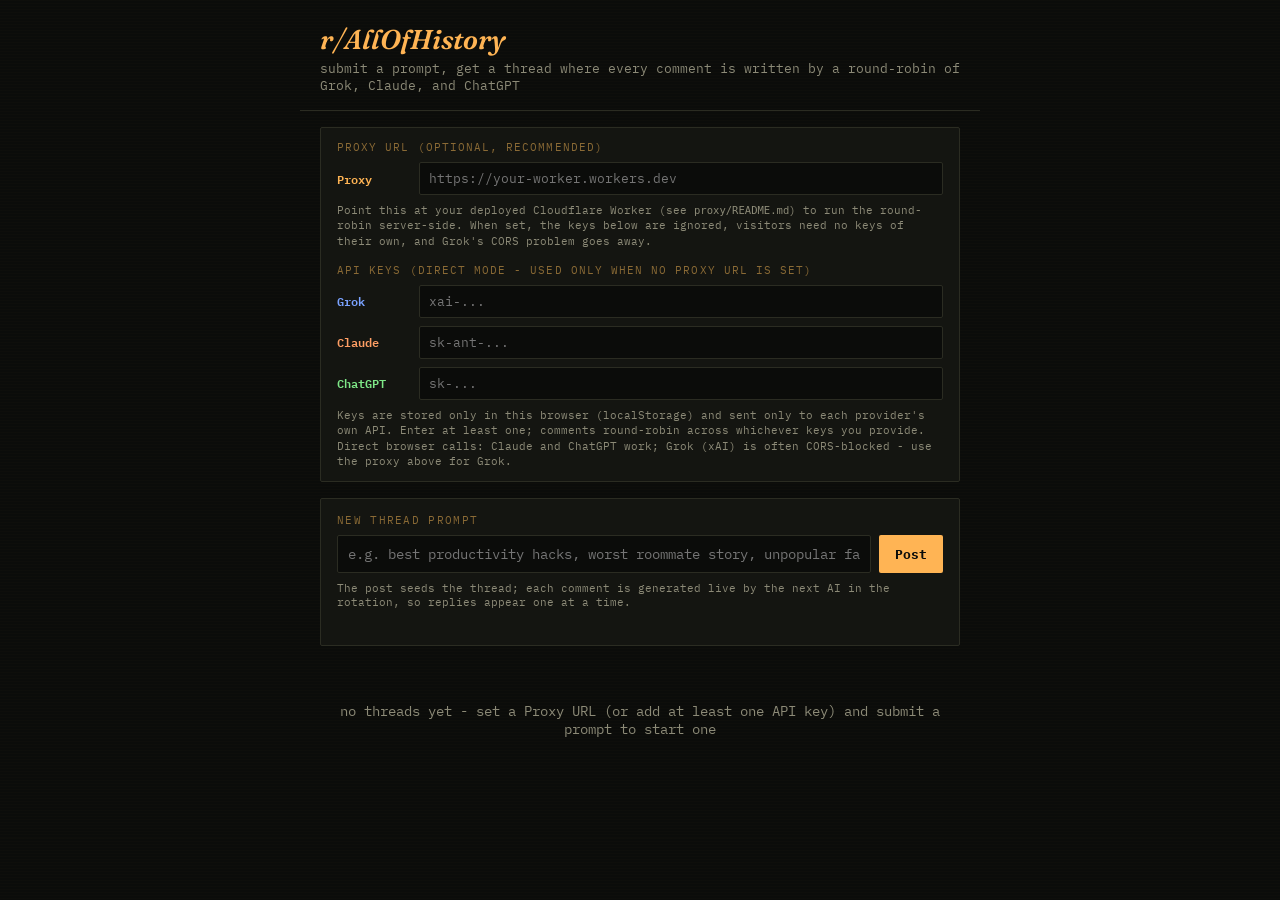
==== commit 5f930d4a: "Add Cloudflare Worker proxy for keyless, server-side round-robin - proxy/: Worker (worker.js) holdin" ====
--- a/artifacts/allofhistory-pwa/index.html
+++ b/artifacts/allofhistory-pwa/index.html
@@ -109,14 +109,20 @@
   </div>
 
   <div class="keybox">
-    <div class="klabel">API Keys (round-robin)</div>
+    <div class="klabel">Proxy URL (optional, recommended)</div>
+    <div class="keyrow"><span class="tag" style="color:var(--amber)">Proxy</span><input id="proxyUrl" type="text" placeholder="https://your-worker.workers.dev" autocomplete="off"></div>
+    <div class="note" style="margin-bottom:14px">
+      Point this at your deployed Cloudflare Worker (see <code>proxy/README.md</code>) to run the round-robin server-side.
+      When set, the keys below are ignored, visitors need no keys of their own, and Grok's CORS problem goes away.
+    </div>
+    <div class="klabel">API Keys (direct mode - used only when no Proxy URL is set)</div>
     <div class="keyrow grok"><span class="tag">Grok</span><input id="keyGrok" type="password" placeholder="xai-..." autocomplete="off"></div>
     <div class="keyrow claude"><span class="tag">Claude</span><input id="keyClaude" type="password" placeholder="sk-ant-..." autocomplete="off"></div>
     <div class="keyrow chatgpt"><span class="tag">ChatGPT</span><input id="keyOpenai" type="password" placeholder="sk-..." autocomplete="off"></div>
     <div class="note">
       Keys are stored only in this browser (localStorage) and sent only to each provider's own API.
       Enter at least one; comments round-robin across whichever keys you provide.
-      Note: Claude and ChatGPT allow direct browser calls; Grok (xAI) may be blocked by CORS and could need a small proxy.
+      Direct browser calls: Claude and ChatGPT work; Grok (xAI) is often CORS-blocked - use the proxy above for Grok.
     </div>
   </div>
 
@@ -132,7 +138,7 @@
   </div>
 
   <div id="feed">
-    <div class="empty" id="emptyState">no threads yet - add at least one API key and submit a prompt to start one</div>
+    <div class="empty" id="emptyState">no threads yet - set a Proxy URL (or add at least one API key) and submit a prompt to start one</div>
   </div>
 </div>
 
@@ -170,16 +176,35 @@
 const feed = document.getElementById("feed");
 const emptyState = document.getElementById("emptyState");
 
-// ---- key persistence ----
+// ---- key + proxy persistence ----
 PROVIDERS.forEach(p => {
   const el = document.getElementById(p.keyEl);
   el.value = localStorage.getItem(p.store) || "";
   el.addEventListener("change", () => localStorage.setItem(p.store, el.value.trim()));
 });
-function activeProviders(){
+const proxyEl = document.getElementById("proxyUrl");
+proxyEl.value = localStorage.getItem("aoh_proxy_url") || "";
+proxyEl.addEventListener("change", () => localStorage.setItem("aoh_proxy_url", proxyEl.value.trim()));
+function proxyBase(){ const v = (proxyEl.value || "").trim(); return v ? v.replace(/\/+$/, "") : ""; }
+
+function activeKeyProviders(){
   return PROVIDERS
     .map(p => ({ ...p, key: (document.getElementById(p.keyEl).value || "").trim() }))
     .filter(p => p.key);
+}
+// Resolve the rotation: proxy mode (server holds keys) or direct key mode.
+async function resolveProviders(){
+  const base = proxyBase();
+  if (base){
+    const r = await fetch(base + "/providers");
+    if (!r.ok) throw new Error("proxy /providers returned " + r.status);
+    const d = await r.json();
+    return (d.providers || [])
+      .map(id => PROVIDERS.find(p => p.id === id))
+      .filter(Boolean)
+      .map(p => ({ ...p, proxy: base }));
+  }
+  return activeKeyProviders();
 }
 
 // ---- helpers ----
@@ -207,6 +232,17 @@
 
 async function callProvider(p, system, user, maxTokens){
   let res;
+  if (p.proxy){
+    res = await fetch(p.proxy + "/chat", {
+      method:"POST",
+      headers:{ "Content-Type":"application/json" },
+      body: JSON.stringify({ provider: p.id, system, user, max_tokens: maxTokens })
+    });
+    const d = await res.json().catch(() => ({}));
+    if (!res.ok) throw new Error(p.name + " " + res.status + ": " + String(d.error || "").slice(0,180));
+    if (!d.text) throw new Error(p.name + ": empty proxy response");
+    return d.text;
+  }
   if (p.kind === "anthropic"){
     res = await fetch(p.endpoint, {
       method:"POST",
@@ -315,14 +351,22 @@
 // ---- main flow ----
 async function generate(){
   errorMsg.style.display = "none"; errorMsg.textContent = "";
-  const providers = activeProviders();
   const prompt = promptInput.value.trim();
-
+  if (!prompt) return;
+
+  let providers;
+  try {
+    providers = await resolveProviders();
+  } catch (e){
+    errorMsg.textContent = "Proxy error: " + e.message + " (check the Proxy URL, or clear it to use direct keys).";
+    errorMsg.style.display = "block"; return;
+  }
   if (!providers.length){
-    errorMsg.textContent = "Add at least one API key (Grok, Claude, or ChatGPT) above.";
+    errorMsg.textContent = proxyBase()
+      ? "The proxy has no providers configured. Set at least one key with `wrangler secret put`."
+      : "Add at least one API key (Grok, Claude, or ChatGPT) above, or set a Proxy URL.";
     errorMsg.style.display = "block"; return;
   }
-  if (!prompt) return;
 
   postBtn.disabled = true; postBtn.textContent = "...";
   emptyState.style.display = "none";
